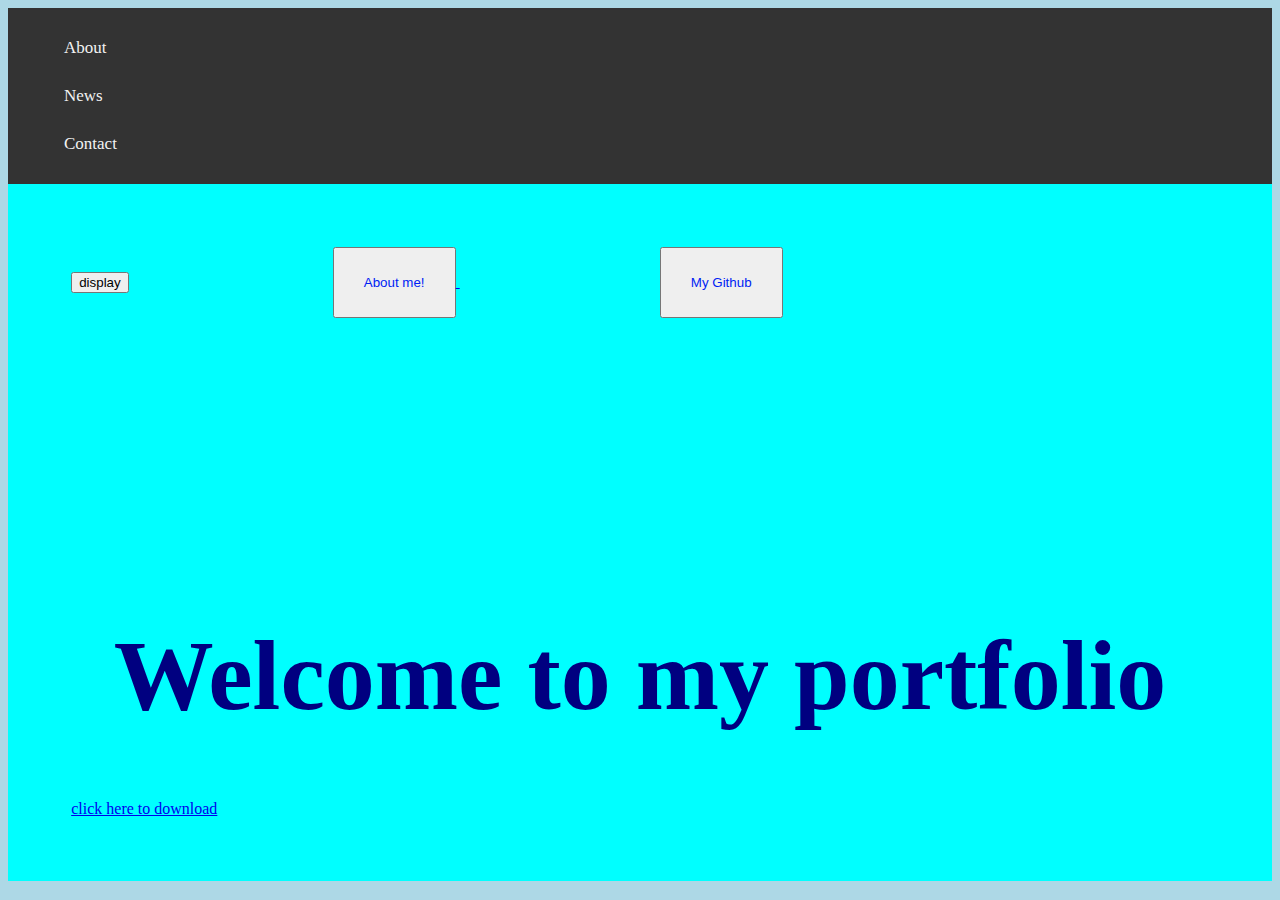
==== index.html @ 78472992 "Initcommit" ====
<!DOCTYPE html>
<html>

<head>
    <link rel="stylesheet" href="style/style.css">
</head>

<!--study 
// HTML tags
// CSS tags
// Website File structures -->

<body>
    <div id="navlist">
        <ul>
            <li><a href="about.html">About</a></li>
            <li><a href="my work.html">News</a></li>
            <li><a href="contact.html">Contact</a></li>
        </ul>
    </div>
    <div class="main">
        <input type="button" onclick="alertFunction()" value="display">


        <a href="about.html">
            <button>About me!</button> </a>
        <button onclick="window.location.href='https://github.com/funkyfrog05/StoryProject.git';">
            My Github </button>

        <h1>Welcome to my portfolio</h1>
        <a href="downloads/cry.xlsx" download> click here to download </a>
        <div>
            <script src="https://cdn.htmlgames.com/embed.js?game=SoldierAttack3&amp;bgcolor=white"></script>
        </div>
    </div>



<script src="style/script.js"></script>
<script>
    window.onscroll = function () { stickyNav() };
    window.onclick = function () { changeColor()};
</script>
</body>

</html>
---- style/style.css ----
body {
    background-color: lightblue;
}

h1 {
    color: navy; 
    font-size: 100px;
    text-align: center;
    margin-top: 300px;
}
button {
    color: #001ef4;
    margin-left: 200px;
    width: 123px;
    height: 71px;
}
.main {
    background-color: aqua; 
    padding: 5%;
}
.nav {
    background-color: rgb(196, 188, 240);
    display: flex;
    flex-direction: column;
    height: 10%;
    width: 100%;
    position: absolute;
    bottom: 0;
    left: 0;
    right: 0;
    top: 0;
}

  
  #buttons li a:hover {
    text-decoration: none;
    color: #000000;
    background-color: #33B5E5;
  }
  #buttons li a {
    text-decoration: none;
    color: #FFFFFF;
    display: block;
  }

  
#navlist {
    overflow: hidden;
    background-color: #333;
    display: flex;
    flex-direction: column;
    height: auto;
    width: 100%;

  }

  li{
    width: 70px;
    height: 30px;
    position: relative;
    box-sizing: border-box;
    overflow: visible;
    visibility: inherit;
    list-style: none;
  }
  
  #navlist a {
    float: left;
    display: block;
    color: #f2f2f2;
    text-align: center;
    padding: 14px 16px;
    text-decoration: none;
    font-size: 17px;
  }
  
  #navlist a:hover {
    background-color: #ddd;
    color: black;
  }
  
  #navlist a.active {
    background-color: #04AA6D;
    color: white;
  }
  
  .content {
    padding: 16px;
  }
  
  .sticky {
    position: fixed;
    top: 0;
    width: 100%;
  }
  
  .sticky + .content {
    padding-top: 60px;
  }
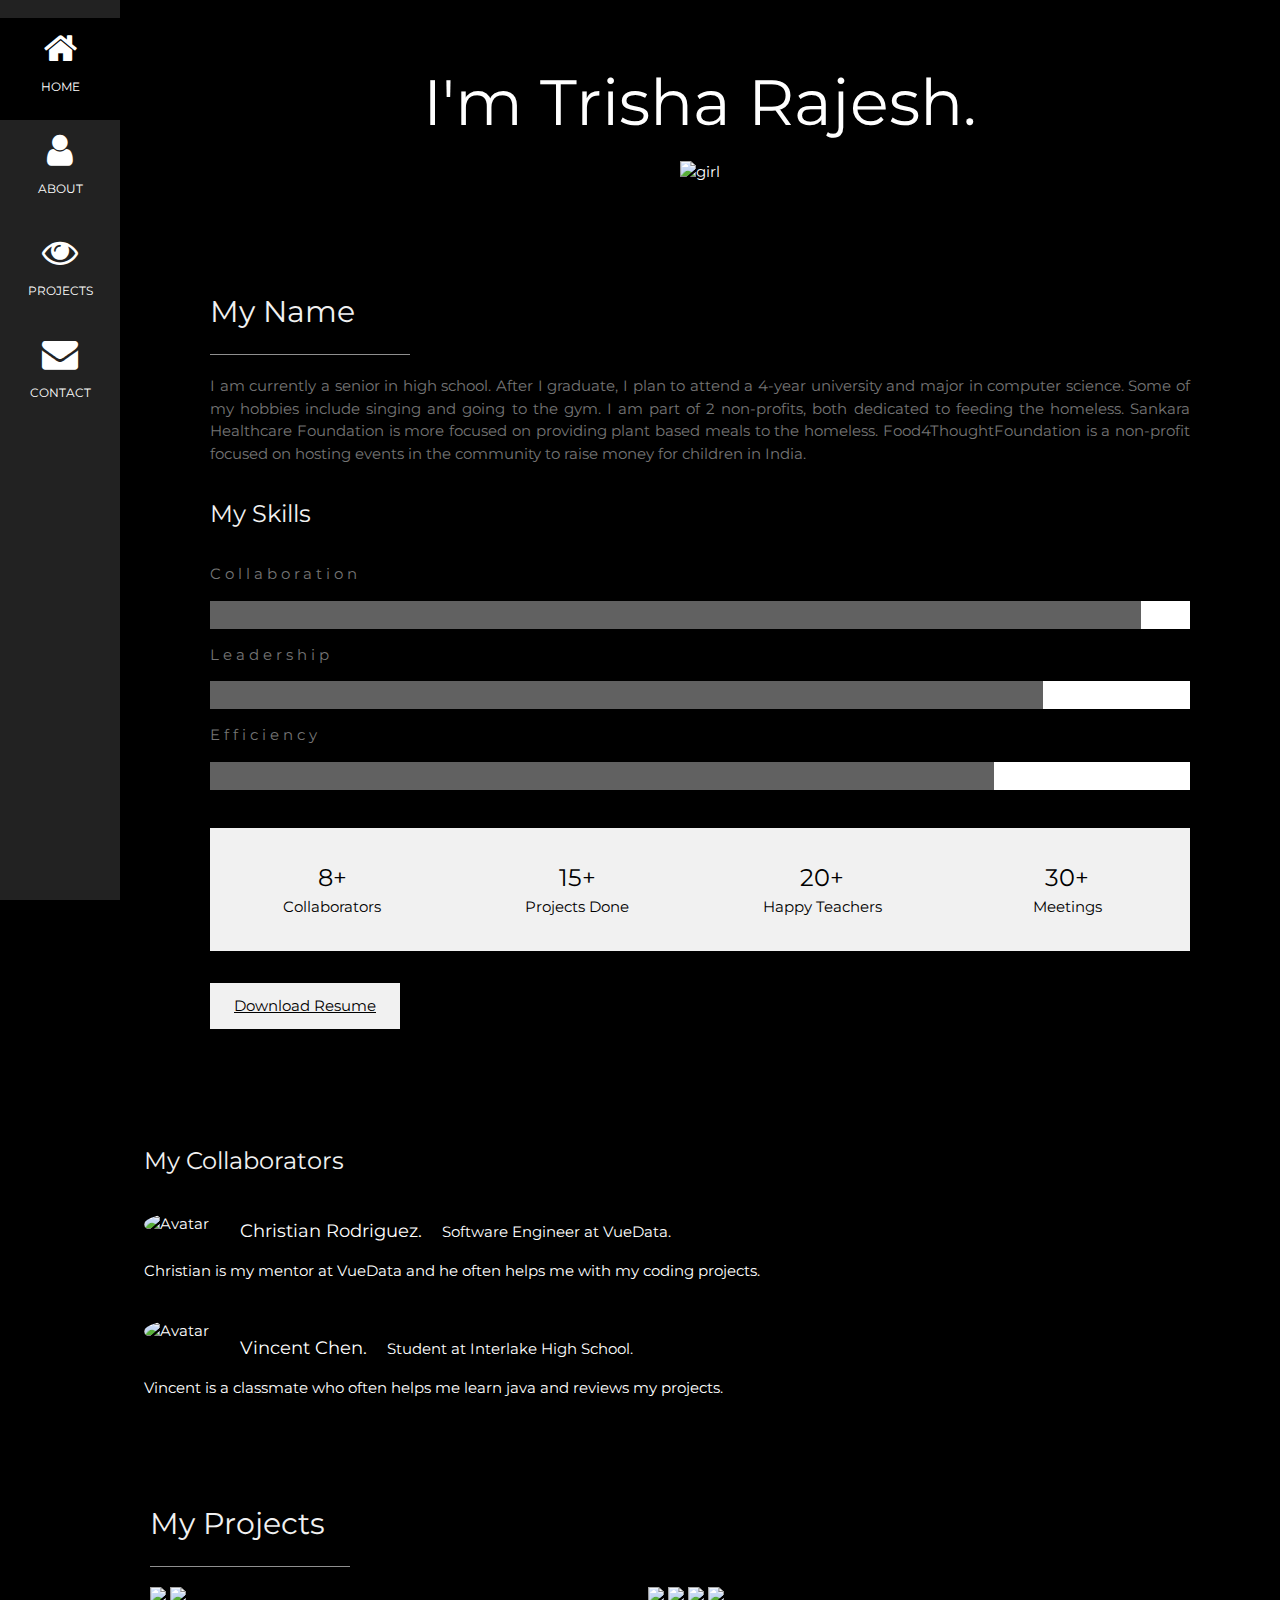
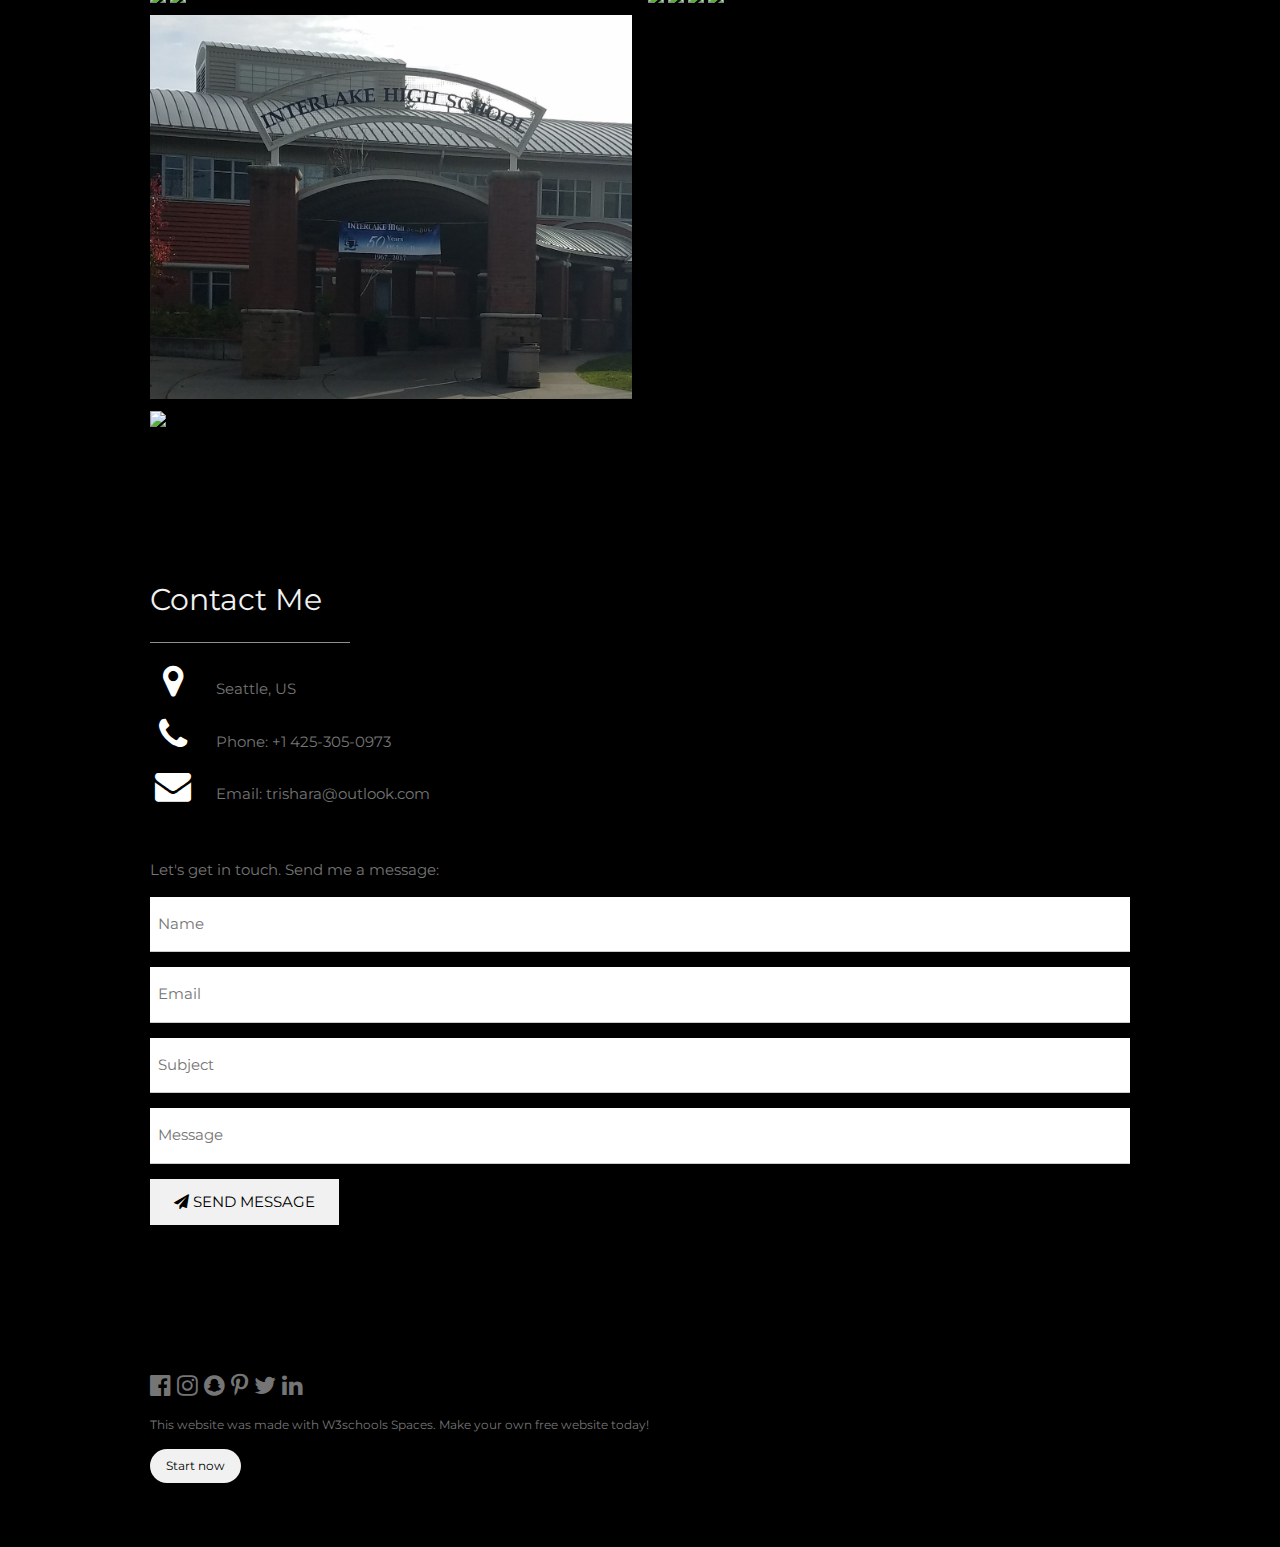
==== commit a2fe58ee: "Rename portfolio.html to index.html" ====
--- a/index.html
+++ b/index.html
@@ -1,46 +1,226 @@
 <!DOCTYPE html>
 <html>
-
-<head>
-    <link rel="stylesheet" href="style/style.css">
-</head>
-
-<!--study 
-// HTML tags
-// CSS tags
-// Website File structures -->
-
-<body>
-    <div id="navlist">
-        <ul>
-            <li><a href="about.html">About</a></li>
-            <li><a href="my work.html">News</a></li>
-            <li><a href="contact.html">Contact</a></li>
+  <head>
+    <title>W3.CSS Template</title>
+    <meta charset="UTF-8">
+    <meta name="viewport" content="width=device-width, initial-scale=1">
+    <link rel="stylesheet" href="https://www.w3schools.com/w3css/4/w3.css">
+    <link rel="stylesheet" href="https://fonts.googleapis.com/css?family=Montserrat">
+    <link rel="stylesheet" href="https://cdnjs.cloudflare.com/ajax/libs/font-awesome/4.7.0/css/font-awesome.min.css">
+    <style>
+    body, h1,h2,h3,h4,h5,h6 {font-family: "Montserrat", sans-serif}
+    .w3-row-padding img {margin-bottom: 12px}
+    /* Set the width of the sidebar to 120px */
+    .w3-sidebar {width: 120px;background: #222;}
+    /* Add a left margin to the "page content" that matches the width of the sidebar (120px) */
+    #main {margin-left: 120px}
+    /* Remove margins from "page content" on small screens */
+    @media only screen and (max-width: 600px) {#main {margin-left: 0}}
+    </style>
+  </head>
+<body class="w3-black">
+
+<!-- Icon Bar (Sidebar - hidden on small screens) -->
+<nav class="w3-sidebar w3-bar-block w3-small w3-hide-small w3-center">
+  <!-- Avatar image in top left corner -->
+  <img src="" style="width:100%">
+  <a href="#" class="w3-bar-item w3-button w3-padding-large w3-black">
+    <i class="fa fa-home w3-xxlarge"></i>
+    <p>HOME</p>
+  </a>
+  <a href="#about" class="w3-bar-item w3-button w3-padding-large w3-hover-black">
+    <i class="fa fa-user w3-xxlarge"></i>
+    <p>ABOUT</p>
+  </a>
+  <a href="#photos" class="w3-bar-item w3-button w3-padding-large w3-hover-black">
+    <i class="fa fa-eye w3-xxlarge"></i>
+    <p>PROJECTS</p>
+  </a>
+  <a href="#contact" class="w3-bar-item w3-button w3-padding-large w3-hover-black">
+    <i class="fa fa-envelope w3-xxlarge"></i>
+    <p>CONTACT</p>
+  </a>
+</nav>
+
+<!-- Navbar on small screens (Hidden on medium and large screens) -->
+<div class="w3-top w3-hide-large w3-hide-medium" id="myNavbar">
+  <div class="w3-bar w3-black w3-opacity w3-hover-opacity-off w3-center w3-small">
+    <a href="#" class="w3-bar-item w3-button" style="width:25% !important">HOME</a>
+    <a href="#about" class="w3-bar-item w3-button" style="width:25% !important">ABOUT</a>
+    <a href="#projects" class="w3-bar-item w3-button" style="width:25% !important">PROJECTS</a>
+    <a href="#contact" class="w3-bar-item w3-button" style="width:25% !important">CONTACT</a>
+  </div>
+</div>
+
+<!-- Page Content -->
+<div class="w3-padding-large" id="main">
+  <!-- Header/Home -->
+  <header class="w3-container w3-padding-32 w3-center w3-black" id="home">
+    <h1 class="w3-jumbo"><span class="w3-hide-small">I'm</span> Trisha Rajesh.</h1>
+    
+    <img src="" alt="girl" class="w3-image" width="992" height="1108">
+  </header>
+
+  <!-- About Section -->
+  <div class="w3-content w3-justify w3-text-grey w3-padding-64" id="about">
+    <h2 class="w3-text-light-grey">My Name</h2>
+    <hr style="width:200px" class="w3-opacity">
+    <p>I am currently a senior in high school. After I graduate, I plan to attend a 4-year university and major in computer science. Some of my hobbies include singing and going to the gym. I am part of 2 non-profits, both dedicated to feeding the homeless. Sankara Healthcare Foundation is more focused on providing plant based meals to the homeless. Food4ThoughtFoundation is a non-profit focused on hosting events in the community to raise money for children in India.
+    </p>
+    <h3 class="w3-padding-16 w3-text-light-grey">My Skills</h3>
+    <p class="w3-wide">Collaboration</p>
+    <div class="w3-white">
+      <div class="w3-dark-grey" style="height:28px;width:95%"></div>
+    </div>
+    <p class="w3-wide">Leadership</p>
+    <div class="w3-white">
+      <div class="w3-dark-grey" style="height:28px;width:85%"></div>
+    </div>
+    <p class="w3-wide">Efficiency</p>
+    <div class="w3-white">
+      <div class="w3-dark-grey" style="height:28px;width:80%"></div>
+    </div><br>
+    
+    <div class="w3-row w3-center w3-padding-16 w3-section w3-light-grey">
+      <div class="w3-quarter w3-section">
+        <span class="w3-xlarge">8+</span><br>
+        Collaborators
+      </div>
+      <div class="w3-quarter w3-section">
+        <span class="w3-xlarge">15+</span><br>
+        Projects Done
+      </div>
+      <div class="w3-quarter w3-section">
+        <span class="w3-xlarge">20+</span><br>
+        Happy Teachers
+      </div>
+      <div class="w3-quarter w3-section">
+        <span class="w3-xlarge">30+</span><br>
+        Meetings
+      </div>
+    </div>
+
+    <button class="w3-button w3-light-grey w3-padding-large w3-section">
+      <a href="assets/downloads/TrishaRajeshResume.docx" > Download Resume </a>
+    </button>
+    
+    <!-- Grid for pricing tables
+    <h3 class="w3-padding-16 w3-text-light-grey">My Price</h3>
+    <div class="w3-row-padding" style="margin:0 -16px">
+      <div class="w3-half w3-margin-bottom">
+        <ul class="w3-ul w3-white w3-center w3-opacity w3-hover-opacity-off">
+          <li class="w3-dark-grey w3-xlarge w3-padding-32">Basic</li>
+          <li class="w3-padding-16">Web Design</li>
+          <li class="w3-padding-16">Photography</li>
+          <li class="w3-padding-16">5GB Storage</li>
+          <li class="w3-padding-16">Mail Support</li>
+          <li class="w3-padding-16">
+            <h2>$ 10</h2>
+            <span class="w3-opacity">per month</span>
+          </li>
+          <li class="w3-light-grey w3-padding-24">
+            <button class="w3-button w3-white w3-padding-large w3-hover-black">Sign Up</button>
+          </li>
         </ul>
-    </div>
-    <div class="main">
-        <input type="button" onclick="alertFunction()" value="display">
-
-
-        <a href="about.html">
-            <button>About me!</button> </a>
-        <button onclick="window.location.href='https://github.com/funkyfrog05/StoryProject.git';">
-            My Github </button>
-
-        <h1>Welcome to my portfolio</h1>
-        <a href="downloads/cry.xlsx" download> click here to download </a>
-        <div>
-            <script src="https://cdn.htmlgames.com/embed.js?game=SoldierAttack3&amp;bgcolor=white"></script>
-        </div>
-    </div>
-
-
-
-<script src="style/script.js"></script>
-<script>
-    window.onscroll = function () { stickyNav() };
-    window.onclick = function () { changeColor()};
-</script>
+      </div>
+
+      <div class="w3-half">
+        <ul class="w3-ul w3-white w3-center w3-opacity w3-hover-opacity-off">
+          <li class="w3-dark-grey w3-xlarge w3-padding-32">Pro</li>
+          <li class="w3-padding-16">Web Design</li>
+          <li class="w3-padding-16">Photography</li>
+          <li class="w3-padding-16">50GB Storage</li>
+          <li class="w3-padding-16">Endless Support</li>
+          <li class="w3-padding-16">
+            <h2>$ 25</h2>
+            <span class="w3-opacity">per month</span>
+          </li>
+          <li class="w3-light-grey w3-padding-24">
+            <button class="w3-button w3-white w3-padding-large w3-hover-black">Sign Up</button>
+          </li>
+        </ul>
+      </div>
+    End Grid/Pricing tables -->
+    </div>
+    
+    <!-- Testimonials -->
+    <h3 class="w3-padding-24 w3-text-light-grey">My Collaborators</h3>  
+    <img src="https://www.w3schools.com/w3images/bandmember.jpg" alt="Avatar" class="w3-left w3-circle w3-margin-right" style="width:80px">
+    <p><span class="w3-large w3-margin-right">Christian Rodriguez.</span> Software Engineer at VueData.</p>
+    <p>Christian is my mentor at VueData and he often helps me with my coding projects.</p><br>
+    
+    <img src="https://www.w3schools.com/w3images/avatar_g2.jpg" alt="Avatar" class="w3-left w3-circle w3-margin-right" style="width:80px">
+    <p><span class="w3-large w3-margin-right">Vincent Chen.</span> Student at Interlake High School.</p>
+    <p>Vincent is a classmate who often helps me learn java and reviews my projects. </p>
+  <!-- End About Section -->
+  </div>
+  
+  <!-- Portfolio Section -->
+  <div class="w3-padding-64 w3-content" id="photos">
+    <h2 class="w3-text-light-grey">My Projects</h2>
+    <hr style="width:200px" class="w3-opacity">
+
+    <!-- Grid for photos -->
+    <div class="w3-row-padding" style="margin:0 -16px">
+      <div class="w3-half">
+        <a href="https://github.com/funkyfrog05/PortfolioPage"><img src="https://www.w3schools.com/w3images/wedding.jpg" style="width:100%" ></a>
+        <a href="https://github.com/funkyfrog05?tab=repositories"> <img src="https://www.w3schools.com/w3images/rocks.jpg" style="width:100%"></a>
+        <a href="https://bsd405.org/interlake/"><img src="assets/pictures/1200px-2017_Interlake_High_School.jpg" style="width:100%"> </a>
+        <img src="https://www.w3schools.com/w3images/sailboat.jpg" style="width:100%">
+      </div>
+
+      <div class="w3-half">
+        <img src="https://www.w3schools.com/w3images/underwater.jpg" style="width:100%">
+        <img src="https://www.w3schools.com/w3images/chef.jpg" style="width:100%">
+        <img src="https://www.w3schools.com/w3images/wedding.jpg" style="width:100%">
+        <img src="https://www.w3schools.com/w3images/p6.jpg" style="width:100%">
+      </div>
+    <!-- End photo grid -->
+    </div>
+  <!-- End Portfolio Section -->
+  </div>
+
+  <!-- Contact Section -->
+  <div class="w3-padding-64 w3-content w3-text-grey" id="contact">
+    <h2 class="w3-text-light-grey">Contact Me</h2>
+    <hr style="width:200px" class="w3-opacity">
+
+    <div class="w3-section">
+      <p><i class="fa fa-map-marker fa-fw w3-text-white w3-xxlarge w3-margin-right"></i> Seattle, US</p>
+      <p><i class="fa fa-phone fa-fw w3-text-white w3-xxlarge w3-margin-right"></i> Phone: +1 425-305-0973</p>
+      <p><i class="fa fa-envelope fa-fw w3-text-white w3-xxlarge w3-margin-right"> </i> Email: trishara@outlook.com</p>
+    </div><br>
+    <p>Let's get in touch. Send me a message:</p>
+
+    <form action="/action_page.php" target="_blank">
+      <p><input class="w3-input w3-padding-16" type="text" placeholder="Name" required name="Name"></p>
+      <p><input class="w3-input w3-padding-16" type="text" placeholder="Email" required name="Email"></p>
+      <p><input class="w3-input w3-padding-16" type="text" placeholder="Subject" required name="Subject"></p>
+      <p><input class="w3-input w3-padding-16" type="text" placeholder="Message" required name="Message"></p>
+      <p>
+        <button class="w3-button w3-light-grey w3-padding-large" type="submit">
+          <i class="fa fa-paper-plane"></i> SEND MESSAGE
+        </button>
+      </p>
+    </form>
+  <!-- End Contact Section -->
+  </div>
+  
+<!-- Footer. This section contains an ad for W3Schools Spaces. You can leave it to support us. -->
+<footer class="w3-content w3-padding-64 w3-text-grey w3-xlarge">
+  <i class="fa fa-facebook-official w3-hover-opacity"></i>
+  <i class="fa fa-instagram w3-hover-opacity"></i>
+  <i class="fa fa-snapchat w3-hover-opacity"></i>
+  <i class="fa fa-pinterest-p w3-hover-opacity"></i>
+  <i class="fa fa-twitter w3-hover-opacity"></i>
+  <i class="fa fa-linkedin w3-hover-opacity"></i>
+ <p class="w3-small">This website was made with W3schools Spaces. Make your own free website today!</p>
+ <a class="w3-button w3-round-xxlarge w3-small w3-light-grey" href="https://www.w3schools.com/spaces" target="_blank">Start now</a> 
+ <!-- End footer -->
+</footer>
+
+<!-- END PAGE CONTENT -->
+</div>
+
 </body>
-
-</html>+</html>
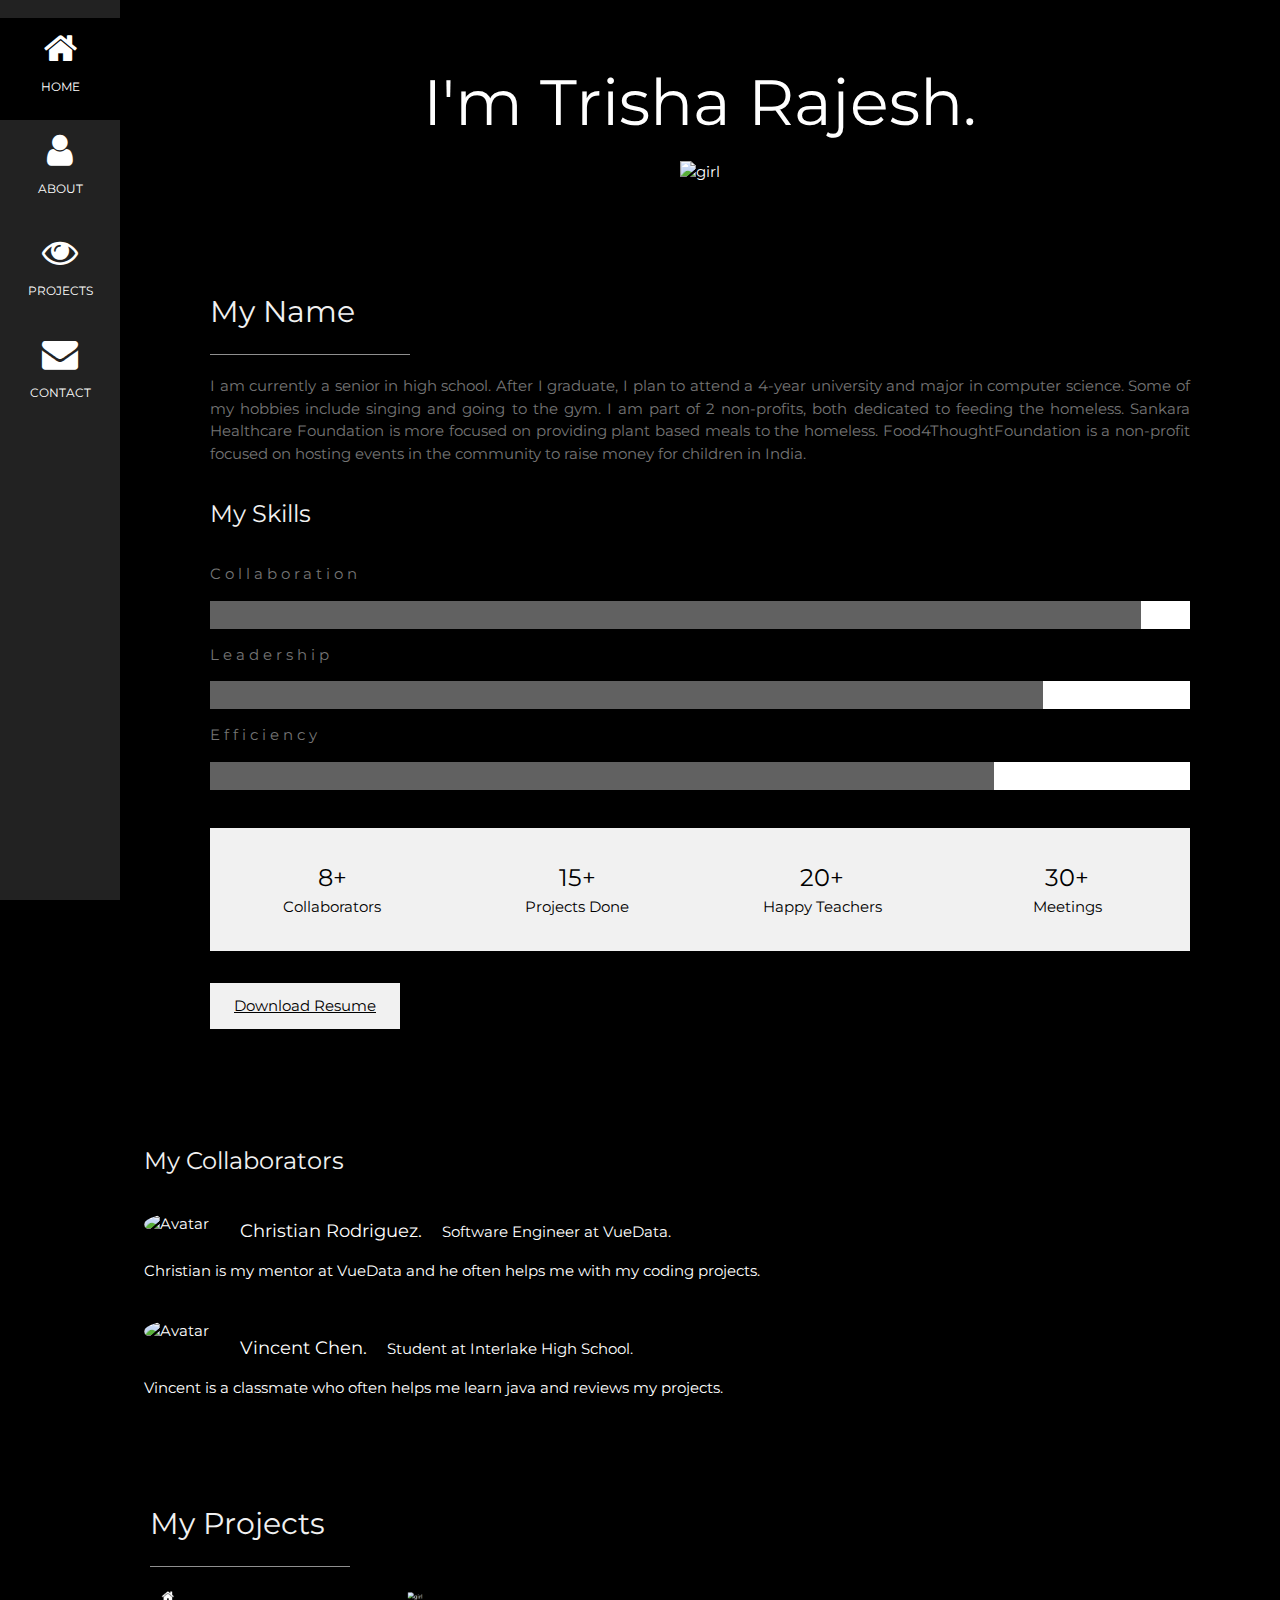
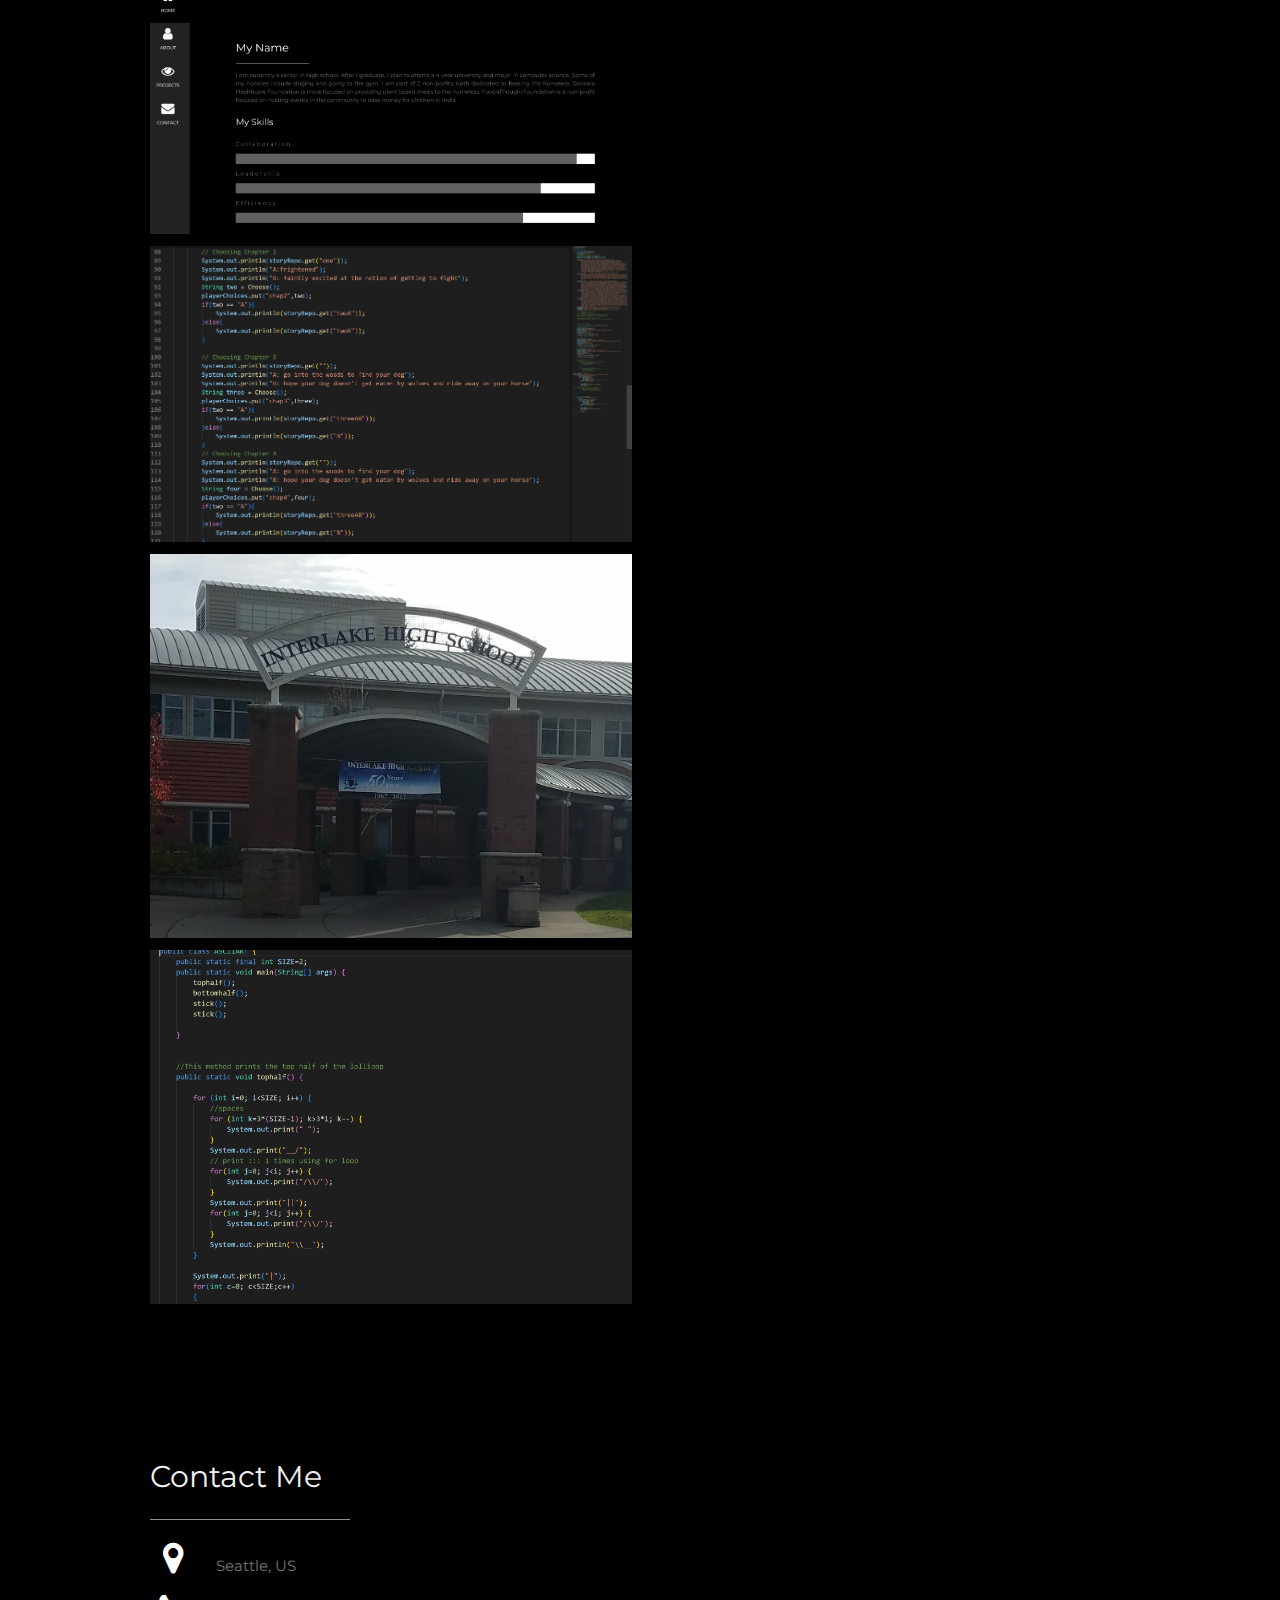
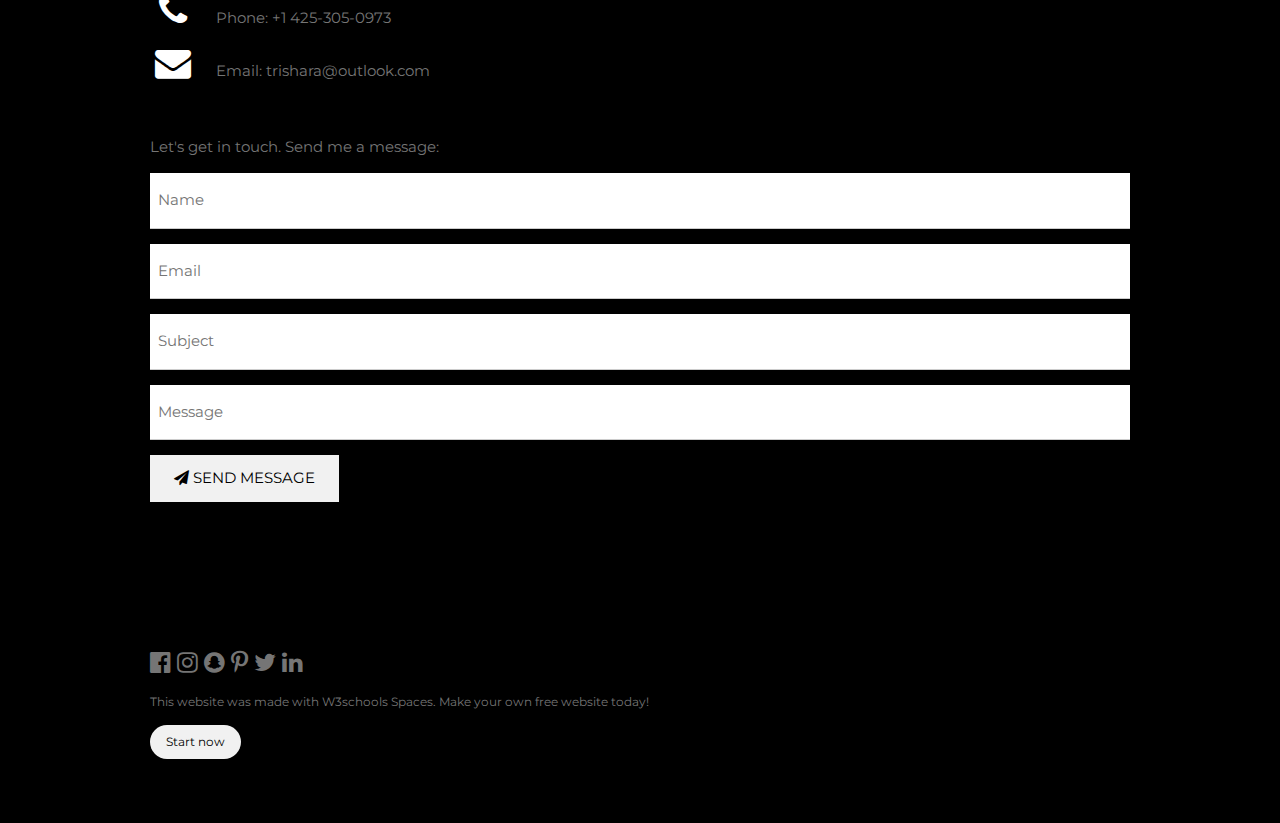
==== commit 4dde97e9: "pictures" ====
--- a/index.html
+++ b/index.html
@@ -163,18 +163,12 @@
     <!-- Grid for photos -->
     <div class="w3-row-padding" style="margin:0 -16px">
       <div class="w3-half">
-        <a href="https://github.com/funkyfrog05/PortfolioPage"><img src="https://www.w3schools.com/w3images/wedding.jpg" style="width:100%" ></a>
-        <a href="https://github.com/funkyfrog05?tab=repositories"> <img src="https://www.w3schools.com/w3images/rocks.jpg" style="width:100%"></a>
+        <a href="https://github.com/funkyfrog05/PortfolioPage"><img src="assets/pictures/3.PNG" style="width:100%" ></a>
+        <a href="https://github.com/funkyfrog05?tab=repositories"> <img src="assets/pictures/1.PNG" style="width:100%"></a>
         <a href="https://bsd405.org/interlake/"><img src="assets/pictures/1200px-2017_Interlake_High_School.jpg" style="width:100%"> </a>
-        <img src="https://www.w3schools.com/w3images/sailboat.jpg" style="width:100%">
-      </div>
-
-      <div class="w3-half">
-        <img src="https://www.w3schools.com/w3images/underwater.jpg" style="width:100%">
-        <img src="https://www.w3schools.com/w3images/chef.jpg" style="width:100%">
-        <img src="https://www.w3schools.com/w3images/wedding.jpg" style="width:100%">
-        <img src="https://www.w3schools.com/w3images/p6.jpg" style="width:100%">
-      </div>
+        <a href="https://github.com/funkyfrog05/StoryProject"><img src="assets/pictures/2.PNG" style="width:100%" ></a>
+      </div>
+
     <!-- End photo grid -->
     </div>
   <!-- End Portfolio Section -->
